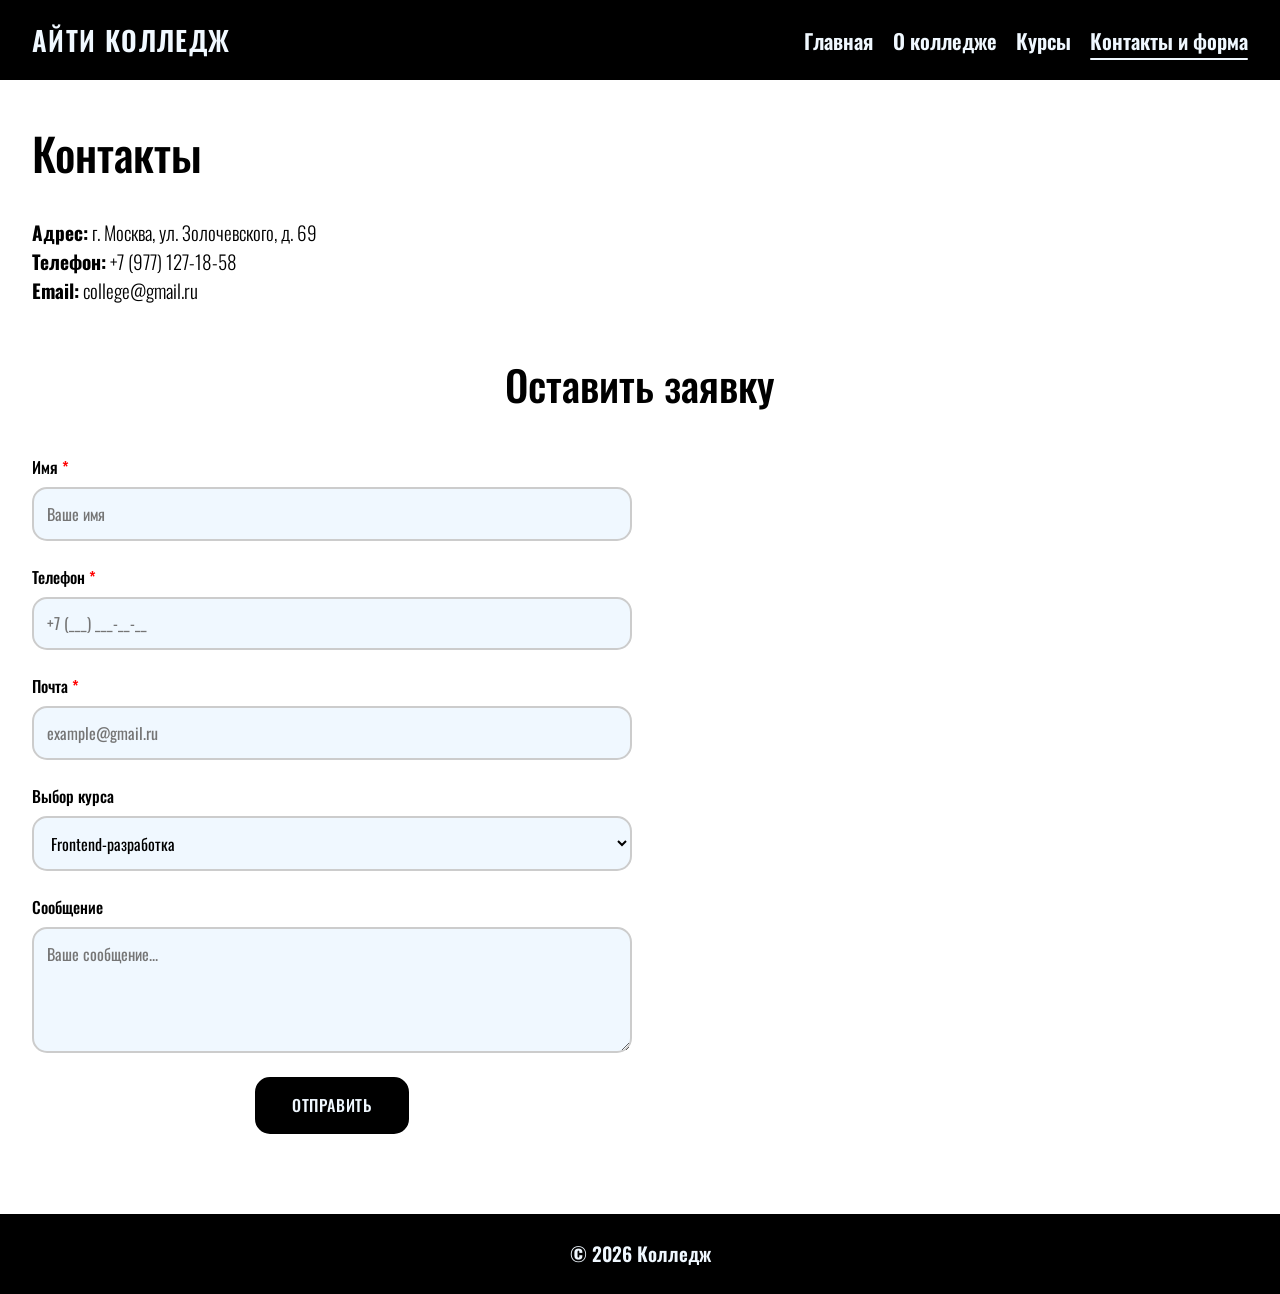
==== contacts.html @ 0b19b22e "Add files via upload" ====
<!DOCTYPE html>
<html lang="ru">
<head>
    <meta charset="UTF-8">
    <meta name="viewport" content="width=device-width, initial-scale=1.0">
    <link rel="stylesheet" href="styles.css">
    <link rel="preconnect" href="https://fonts.googleapis.com">
    <link rel="preconnect" href="https://fonts.gstatic.com" crossorigin>
    <link href="https://fonts.googleapis.com/css2?family=Oswald:wght@200..700&display=swap" rel="stylesheet">
    <title>Контакты и форма</title>
</head>
<body>
    <header>
        <div class="container header-inner">
            <a href="index.html" class="nadpis">Айти колледж</a>
            <nav>
                <a href="index.html" class="navigazia">Главная</a>
                <a href="about.html" class="navigazia">О колледже</a>
                <a href="courses.html" class="navigazia">Курсы</a>
                <a href="contacts.html" class="navigazia active">Контакты и форма</a>
            </nav>
        </div>
    </header>
    <main>
        <section class="sektia">
            <div class="container">
                <h1 class="zaglav">Контакты</h1>
                <div class="contact-info">
                    <p class="tekst-contacts"><strong>Адрес:</strong> г. Москва, ул. Золочевского, д. 69</p>
                    <p class="tekst-contacts"><strong>Телефон:</strong> +7 (977) 127-18-58</p>
                    <p class="tekst-contacts"><strong>Email:</strong> college@gmail.ru</p>
                </div>
                <h2 class="zaglav2">Оставить заявку</h2>
                <form id="contact-form" class="contact-form">
                    <div class="form-group">
                        <label for="name">Имя <span class="required">*</span></label>
                        <input type="text" id="name" name="name" placeholder="Ваше имя">
                    </div>
                    <div class="form-group">
                        <label for="phone">Телефон <span class="required">*</span></label>
                        <input type="tel" id="phone" name="phone" placeholder="+7 (___) ___-__-__">
                    </div>
                    <div class="form-group">
                        <label for="email">Почта <span class="required">*</label>
                        <input type="email" id="email" name="email" placeholder="example@gmail.ru">
                    </div>
                    <div class="form-group">
                        <label for="course">Выбор курса</label>
                        <select id="course" name="course">
                            <option value="frontend">Frontend-разработка</option>
                            <option value="backend">Backend-разработка</option>
                            <option value="design">UI/UX Дизайн</option>
                            <option value="cybersec">Кибербезопасность</option>
                        </select>
                    </div>
                    <div class="form-group">
                        <label for="message">Сообщение</label>
                        <textarea id="message" name="message" rows="4" placeholder="Ваше сообщение..."></textarea>
                    </div>
                    <button type="submit" class="btn">Отправить</button>
                    <div id="form-message" class="form-message"></div>
                </form>
            </div>
        </section>
    </main>
    <footer>
        <div class="container footer-inner">
            <div class="footer-text">© 2026 Колледж</div>
        </div>
    </footer>
    <script src="script.js"></script>
</body>
</html>
---- styles.css ----
*{
    margin: 0;
    padding: 0;
    box-sizing: border-box;
}
html {
    scroll-behavior: smooth;
}
:root{
    --color-dark: #000;
    --container-max: 1344px;
    --color-light: aliceblue;
    --radius: 15px;
    --color-card: #383838;
    --color-after: rgb(200, 209, 216);
    --ease-out: cubic-bezier(0.16, 1, 0.3, 1);
}
body{
    font-family: 'Oswald', system-ui, -apple-system, BlinkMacSystemFont, 'Segoe UI', Roboto, Oxygen, Ubuntu, Cantarell, 'Open Sans', 'Helvetica Neue', sans-serif;
    display: flex;
    flex-direction: column;
    min-height: 100vh;
    min-height: 100dvh;
}
html{
    overflow-x: hidden;
}
.container{
    width: 100%;
    max-width: var(--container-max);
    margin-inline: auto; /* block - сверху снизу, а inline слева справа */
    padding-inline: clamp(1rem, 4vw, 2rem);
}
main{
    flex: 1 0 auto; /* первая цифра означает - "flex-grow" (мейн растягивается на весь свободный экран если есть свободное пространство), вторая - "flex-shrink" (контент не сжимается, по умолчанию если места не хвататет, то он сожмется), третье - "flex-basis" (с какого базового размера контент будет стартовать, в нашем случае авто, значит со своего базового, а уже потом растянется если нужно)*/
}
header{
    position: sticky;
    top: 0;
    z-index: 100;
    background: var(--color-dark);
}
footer{
    background: var(--color-dark);
    flex-shrink: 0;
    bottom: 0;
}
.footer-inner{
    display: flex;
    align-items: center;
    justify-content: center;
    min-height: 5rem;
}
.footer-text{
    color: var(--color-light);;
    font-size: clamp(0.8rem, 1.2vw + 0.5rem ,1.2rem);
    font-weight: 600;
    white-space: nowrap; /* nowrap - типо после пробела слово не перенесeтся вниз при маленьком экране, а останется вместе с первым словом на одной линии*/
}
.header-inner {
    display: flex;
    align-items: center;
    justify-content: space-between;
    flex-wrap: wrap; /* все элементы в одну линию, не переносятся */
    min-height: 5rem;
}
.nadpis{
    color: var(--color-light);
    text-transform: uppercase;
    font-size: clamp(1rem, 1.5vw + 0.5rem ,1.7rem);
    font-weight: 600;
    letter-spacing: 0.05em;
    text-decoration: none;
    white-space: nowrap; /* nowrap - типо после пробела слово не перенесeтся вниз при маленьком экране, а останется вместе с первым словом на одной линии*/
}
nav{
    display: flex;
    gap: clamp(0.75rem, 1.5vw ,1.5rem);
    flex-wrap: wrap; /* все элементы в одну линию, не переносятся */
}
.navigazia{
    position: relative;
    color: var(--color-light);
    font-size: clamp(0.65rem, 1vw + 0.5rem, 1.3rem);
    font-weight: 600;
    text-decoration: none;
    white-space: nowrap;
}
.navigazia::after {
    content: '';
    position: absolute;
    bottom: -4px;
    left: 0;
    width: 0%;
    border-radius: var(--radius);
    height: 0.1rem;
    color: var(--color-light);
    background-color: var(--color-light);
    transition: width 0.4s var(--ease-out);
}
.navigazia:hover::after {
    width: 100%;
}

.sektia{
    padding-block: 2.5rem;
}
.zaglav{
    font-size: clamp(1.75rem, 3vw + 1rem, 2.8rem);
    font-weight: 500;
    margin-bottom: 2rem;
}
.tekst{
    font-size: clamp(1rem, 0.5vw + 0.85rem, 1.2rem);
    font-weight: 300;
    max-width: 100ch; /* ch - сколько букв может поместиться, в данном случае в линию может поместиться 100 символов */
    margin-bottom: 3.5rem;
}
.tekst-contacts{
    font-size: clamp(1rem, 0.5vw + 0.85rem, 1.2rem);
    font-weight: 300;
    max-width: 100ch; /* ch - сколько букв может поместиться, в данном случае в линию может поместиться 100 символов */
}
.tekst-about{
    font-size: clamp(1rem, 0.5vw + 0.85rem, 1.2rem);
    font-weight: 300;
    max-width: 100ch; /* ch - сколько букв может поместиться, в данном случае в линию может поместиться 100 символов */
    margin-bottom: 1.5rem;
}
.carta{
    background: var(--color-card);
    padding: 2rem 1rem;
    min-height: 140px;
    display: flex;
    align-items: center;
    justify-content: center;
    border-radius: var(--radius);
}
.card-text{
    color: var(--color-light);
    font-size: clamp(1rem, 0.5vw + 0.75rem, 1.4rem);
    text-transform: uppercase;
    text-align: center;
}
.zaglav2{
    font-size: clamp(1.5rem, 2.5vw + 0.8rem, 2.6rem);
    font-weight: 500;
    margin-bottom: 2.5rem;
    text-align: center;
}
.kontent {
    display: grid;
    grid-template-columns: repeat(3, minmax(0, 1fr));
    gap: clamp(1rem, 1.5vw, 1.5rem);
    margin-bottom: 2rem;
}

.btn {
    display: block;
    width: fit-content;
    margin-inline: auto;
    padding: 0.9em 2.2em;
    background: var(--color-dark);
    color: var(--color-light);
    border: 2px solid var(--color-dark);
    border-radius: var(--radius);
    font-family: inherit;
    font-size: 1rem;
    font-weight: 500;
    letter-spacing: 0.05em;
    text-transform: uppercase;
    text-decoration: none;
    text-align: center;
    cursor: pointer;
    transition: background-color .2s ease, color .2s ease, transform .15s ease;
}

.btn:hover {
    background: aliceblue;
    color: #000;
}

.btn:active {
    transform: translateY(1px);
}

.btn:focus-visible {
    outline: 3px solid #000;
    outline-offset: 3px;
}
@media (max-width: 768px) {
    .header-inner {
        flex-direction: column;
        justify-content: center;
        padding-block: 0.75rem;
        gap: 0.5rem;
    }
    .kontent {
        grid-template-columns: 1fr;
    }
    .sektia {
        padding-block: 2.5rem;
    }
}
@media (prefers-reduced-motion: reduce) {
    html { scroll-behavior: auto; }
    .btn { transition: none; }
}

.navigazia.active::after {
    width: 100%;
}

.facts-list {
    margin-bottom: 3.5rem;
    padding-left: 1.5rem;
}
.facts-list li {
    margin-bottom: 0.5rem;
}

.teacher-card {
    flex-direction: column;
    text-align: center;
    gap: 1rem;
}
.teacher-desc {
    color: var(--color-light);
    font-size: 0.9rem;
    font-weight: 300;
}

.courses-grid {
    display: grid;
    grid-template-columns: repeat(auto-fit, minmax(250px, 1fr));
    gap: clamp(1rem, 1.5vw, 1.5rem);
}
.course-card {
    background: var(--color-card);
    padding: 2rem;
    border-radius: var(--radius);
    display: flex;
    flex-direction: column;
    justify-content: space-between;
    min-height: 250px;
}
.course-title {
    color: var(--color-light);
    font-size: 1.3rem;
    margin-bottom: 1rem;
}
.course-desc {
    color: var(--color-after);
    font-size: 0.95rem;
    margin-bottom: 1.5rem;
    flex-grow: 1; /* Текст растягивается, прижимая кнопку к низу */
}
.course-duration {
    color: var(--color-light);
    font-size: 0.9rem;
    margin-bottom: 1.5rem;
}
.course-card .btn {
    width: 100%;
    padding: 0.7em 1em;
}

.contact-info {
    margin-bottom: 3rem;
}
.contact-form {
    max-width: 600px;
    display: flex;
    flex-direction: column;
    gap: 1.5rem;
}
.form-group {
    display: flex;
    flex-direction: column;
    gap: 0.5rem;
}
.form-group label {
    font-weight: 500;
    font-size: 1rem;
}
.required {
    color: red;
}
.form-group input,
.form-group select,
.form-group textarea {
    padding: 0.8rem;
    border: 2px solid #ccc;
    border-radius: var(--radius);
    font-family: inherit;
    font-size: 1rem;
    background-color: var(--color-light);
    color: var(--color-dark);
}
.form-group input:focus,
.form-group select:focus,
.form-group textarea:focus {
    border-color: var(--color-dark);
}
.form-message {
    font-weight: 500;
    margin-top: 1rem;
    text-align: center;
}
.form-message.error {
    color: red;
}
.form-message.success {
    color: green;
}

@media (max-width: 768px) {
    .course-card {
        min-height: auto;
    }
}
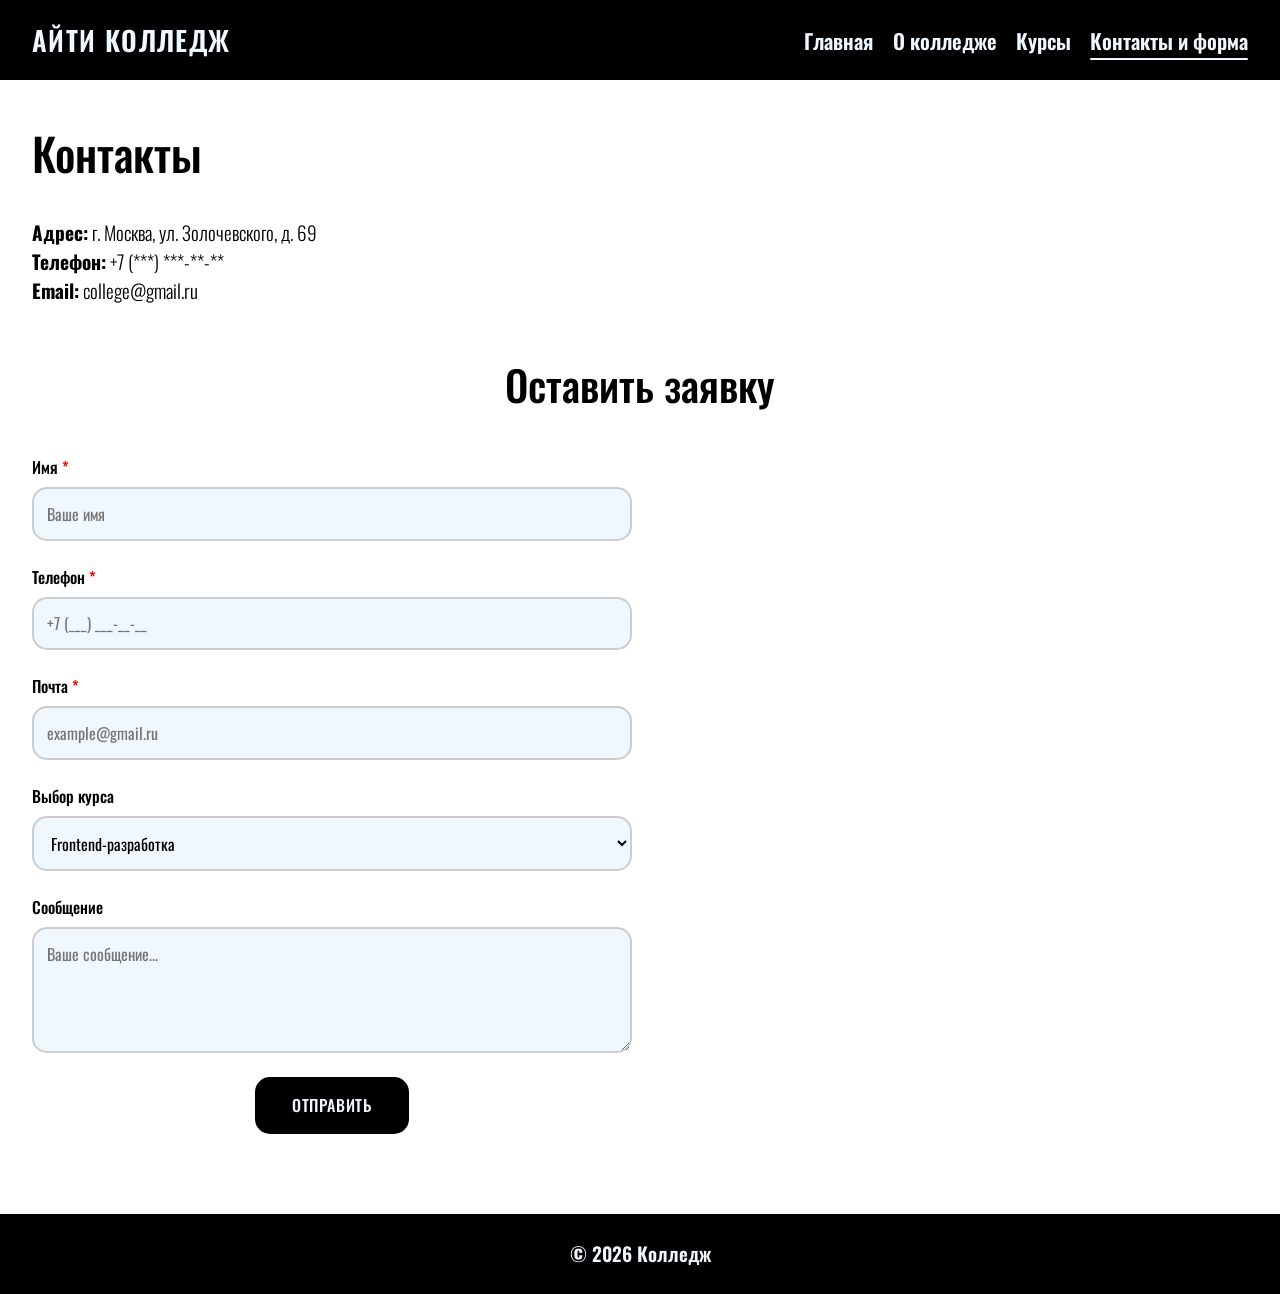
==== commit 7a3ba0a1: "Update contacts.html" ====
--- a/contacts.html
+++ b/contacts.html
@@ -27,7 +27,7 @@
                 <h1 class="zaglav">Контакты</h1>
                 <div class="contact-info">
                     <p class="tekst-contacts"><strong>Адрес:</strong> г. Москва, ул. Золочевского, д. 69</p>
-                    <p class="tekst-contacts"><strong>Телефон:</strong> +7 (977) 127-18-58</p>
+                    <p class="tekst-contacts"><strong>Телефон:</strong> +7 (***) ***-**-**</p>
                     <p class="tekst-contacts"><strong>Email:</strong> college@gmail.ru</p>
                 </div>
                 <h2 class="zaglav2">Оставить заявку</h2>
@@ -70,4 +70,4 @@
     </footer>
     <script src="script.js"></script>
 </body>
-</html>+</html>
